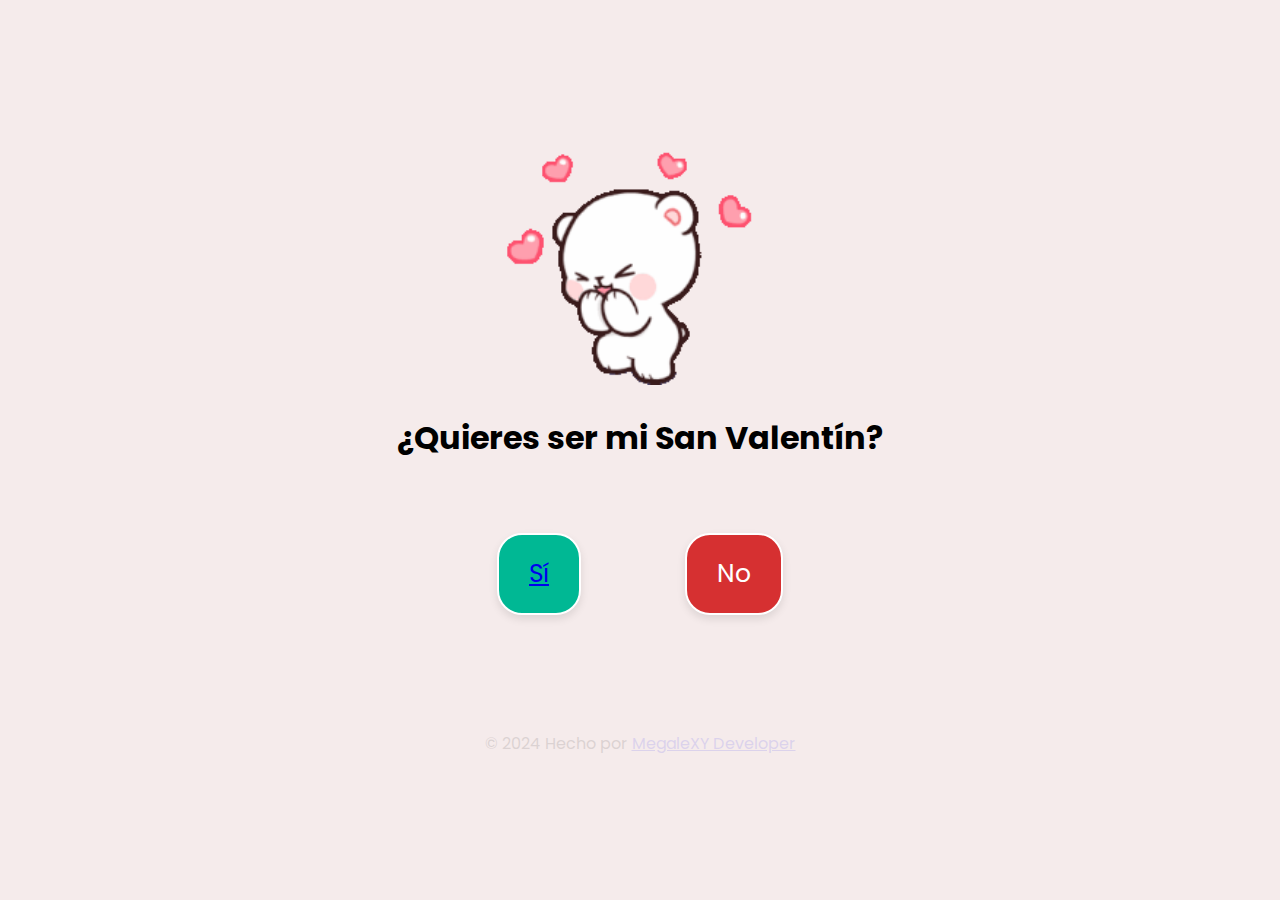
==== index.html @ 5f0fb3c2 "San Valentín" ====
<!DOCTYPE html>
<html lang="en">

<head>
    <meta charset="UTF-8">
    <meta name="viewport" content="width=device-width, initial-scale=1.0">
    <title>san Valentin</title>
    <link rel="stylesheet" href="css/style.css">
</head>

<body>
    <div class="container">

        <div id="gifContainer">
            <img id="gifContainerImg" src="img/uno.gif" alt="Ositos Iniciales" ">
        </div>
        <div id=" happyGifContainer" style="display: none;">
            <img src="img/uno.gif" alt="Ositos Felices" style="width: 60%; height: 60%;">
        </div>
        <div id="happyGifContainer2" style="display: none;">
            <img src="img/seis.gif" alt="Ositos Felices" style="width: 60%; height: 60%;">
        </div>
        <div id="happyGifContainer3" style="display: none;">
            <img src="img/siete.gif" alt="Ositos Felices" style="width: 60%; height: 60%;">
        </div>
        <div id="happyGifContainer4" style="display: none;">
            <img src="img/cinco.gif" alt="Ositos Felices" style="width: 60%; height: 60%;">
        </div>
        <div id="sadGifContainer" style="display: none;">
            <img src="img/dos.gif" alt="Osito Triste" style="width: 60%; height: 60%;">
        </div>
        <div id="sadGifContainer1" style="display: none;">
            <img src="img/tres.gif" alt="Osito Triste" style="width: 60%; height: 60%;">
        </div>
        <div id="sadGifContainer2" style="display: none;">
            <img src="img/cuatro.gif" alt="Osito Triste" style="width: 60%; height: 60%;">
        </div>

        <h1 id=" question">¿Quieres ser mi San Valentín?</h1>
        <div id="messageContainer" style="display: none;"></div>

      
        <button id="siBtn"><a href="si.html">Sí</a></button>
        <button id="noBtn">No</button>
<br><br><br>


        <footer class="footer py-3 my-4 border-top" style="opacity: 0.10;">
            <div class="container">
               
                <p class="footer-text mb-0 text-center">
                    &copy; 2024 Hecho por <a href="https://megalexy.vercel.app/" class="text-warning"
                        target="_blank">MegaleXY Developer</a>
                </p>
            </div>
        </footer>



    </div>

    <script src="js/script.js"></script>


</body>

</html>
---- css/style.css ----
/* Import Poppins font from Google Fonts */
@import url('https://fonts.googleapis.com/css2?family=Poppins:wght@400;500;600;700&display=swap');

body {
    font-family: 'Poppins', sans-serif;
    display: flex;
    align-items: center;
    justify-content: center;
    height: 100vh;
    margin: 0;
    background-color: #f5ebeb;
}

.container {
    text-align: center;
}

#gifContainerImg {
    width: 60%;
    height: 60%;
}

button {
    font-family: 'Poppins', sans-serif;
    padding: 10px 20px;
    font-size: 16px;
    margin: 10px;
    cursor: pointer;
}

#siBtn,
#noBtn {
    font-family: 'Poppins', sans-serif;
    padding: 20px 30px;
    font-size: 25px;
    margin: 50px;
    cursor: pointer;
    color: white;
    border: none;
    border-radius: 25px;
    outline: none;
    transition: all 0.3s ease;
    box-shadow: 0px 4px 8px rgba(0, 0, 0, 0.1);
}

#siBtn {
    background-color: #00b894;
    border: 2px solid #fff;
}

#siBtn:hover {
    transform: scale(1.1);
    box-shadow: 0px 8px 16px rgba(0, 0, 0, 0.2);
}

#noBtn {
    background-color: #d63031;
    border: 2px solid #fff;
}

#noBtn:hover {
    transform: scale(1.1);
    box-shadow: 0px 8px 16px rgba(0, 0, 0, 0.2);
}

#noBtn span {
    font-size: 18px;
    color: #fcf4f4;
}

#siBtn:hover {
    background-color: #053a03;
}

#noBtn:hover {
    background-color: #641e0d;
}

.bg-green {
    background-color: #ffffff;
}

#messageContainer {
    font-family: 'Poppins', sans-serif;
    font-size: 28px;
    color: #000000;
}

#question {
    font-family: 'Poppins', sans-serif;
    font-size: 40px;
}

@keyframes pulse {
    from {
        transform: scale(1);
    }

    to {
        transform: scale(1.3);
    }
}
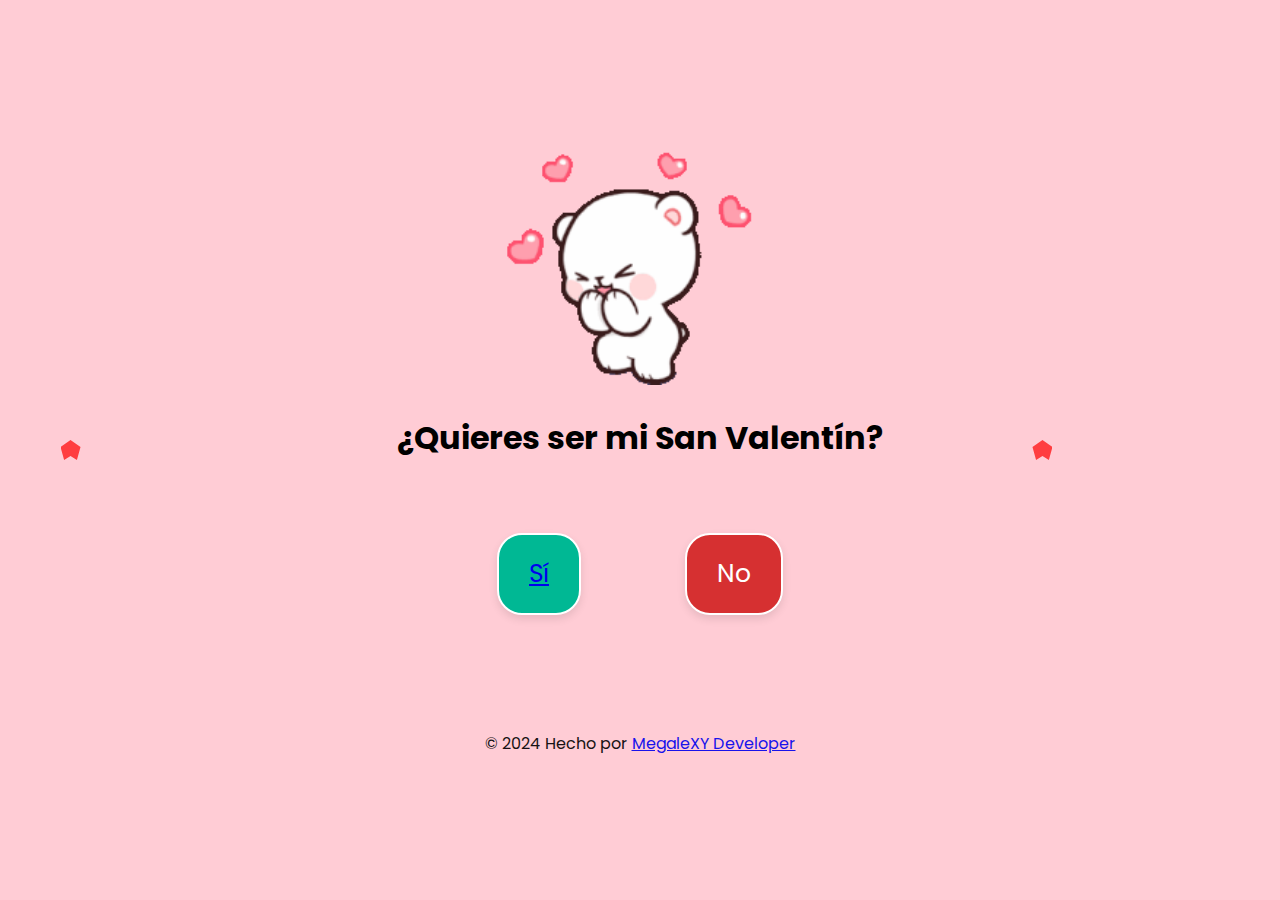
==== commit fc2a651f: "update" ====
--- a/index.html
+++ b/index.html
@@ -4,11 +4,13 @@
 <head>
     <meta charset="UTF-8">
     <meta name="viewport" content="width=device-width, initial-scale=1.0">
-    <title>san Valentin</title>
+    <title>San Valentin</title>
     <link rel="stylesheet" href="css/style.css">
+    <link rel="icon" type="image/x-icon" href="img/love.png">
+
 </head>
 
-<body>
+<body class="body">
     <div class="container">
 
         <div id="gifContainer">
@@ -41,11 +43,12 @@
 
       
         <button id="siBtn"><a href="si.html">Sí</a></button>
-        <button id="noBtn">No</button>
+  
+        <button id="noBtn" onclick="showNoMessage()">No</button>
 <br><br><br>
 
 
-        <footer class="footer py-3 my-4 border-top" style="opacity: 0.10;">
+        <footer class="footer py-3 my-4 border-top" style="opacity: 0.9;">
             <div class="container">
                
                 <p class="footer-text mb-0 text-center">
--- a/css/style.css
+++ b/css/style.css
@@ -101,3 +101,22 @@
     }
 }
 
+body {
+    background-color: #ffccd5; 
+    overflow: hidden; 
+}
+
+@keyframes float-hearts {
+    0% { transform: translateY(100vh) scale(0.5); opacity: 1; }
+    100% { transform: translateY(-10vh) scale(1); opacity: 0; }
+}
+
+.heart {
+    position: absolute;
+    width: 20px;
+    height: 20px;
+    background-color: red;
+    clip-path: polygon(50% 0%, 100% 35%, 82% 100%, 50% 80%, 18% 100%, 0% 35%);
+    opacity: 0.7;
+    animation: float-hearts 5s linear infinite;
+}
